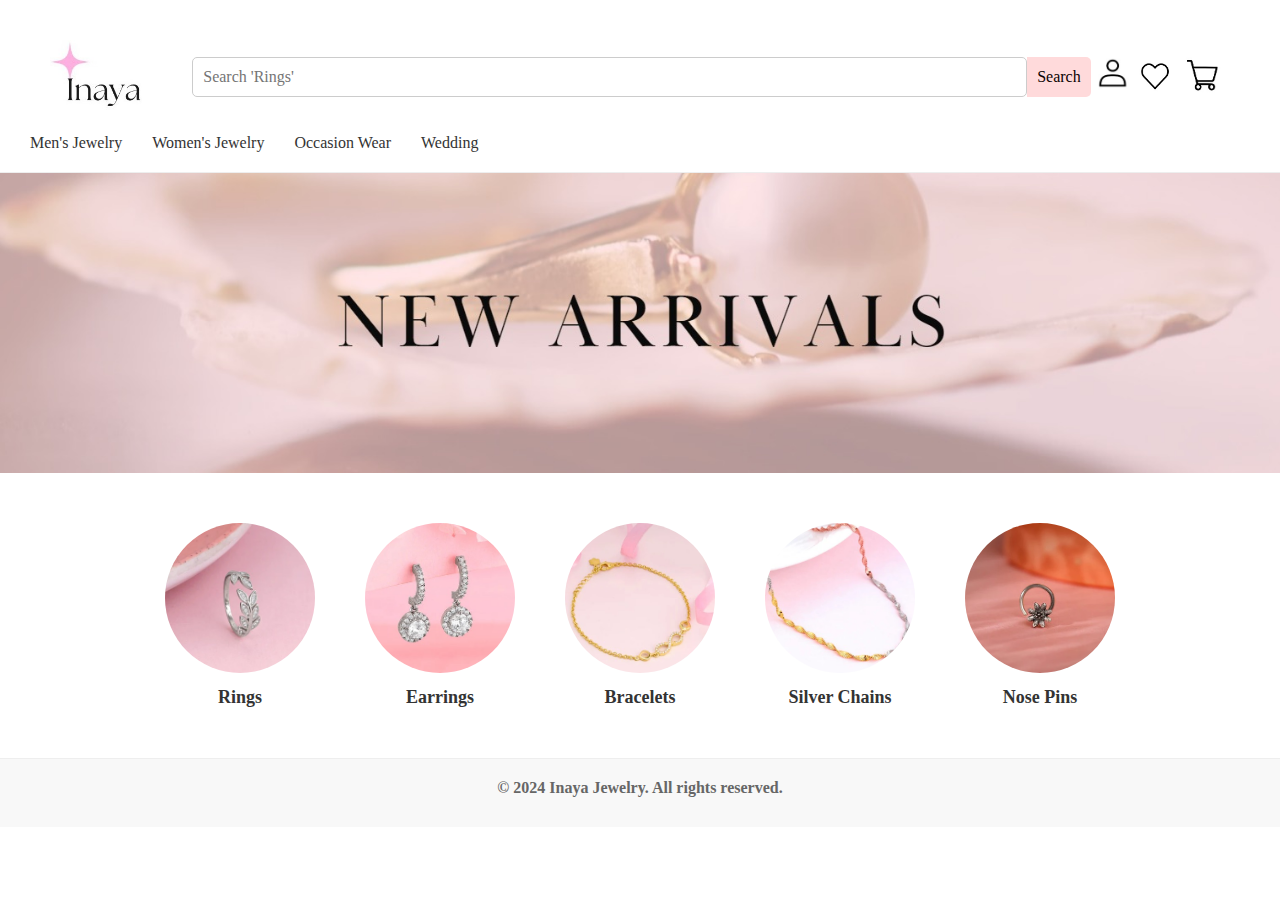
==== index.html @ e242e879 "Update index.html" ====
<!DOCTYPE html>
<html lang="en">
<head>
  <meta charset="UTF-8">
  <meta name="viewport" content="width=device-width, initial-scale=1.0">
  <title>Inaya - Online Jewelry Store</title>
  <link rel="stylesheet" href="styles.css">
</head>
<body>
  <header>
    <div class="navbar">
        <div class="logo">
            <img src="logo.jpg" alt="Inaya Logo">
        </div>
      <div class="search-bar">
        <input type="text" placeholder="Search 'Rings'" id="search">
        <button type="button">Search</button>
      </div>
      <div class="user-options">
        <a id="login-link" href="login.html"><img src="account.jpg" alt="Login"></a>
        <a id="wishlist-link" href="wishlist.html"><img src="wishlist.jpg" alt="Wishlist"></a>
        <a href="#"><img src="cart.jpg" alt="Cart"></a>
      </div>
    </div>
      <nav>
        <ul>
          <li><a href="#">  </a></li>
          <li><a href="#">Men's Jewelry</a></li>
          <li><a href="#">Women's Jewelry</a></li>
          <li><a href="#">Occasion Wear</a></li>
          <li><a href="#">Wedding</a></li>
        </ul>
      </nav>
  </header>

  <section class="banner">
    <div class="banner-content">
    </div>
  </section>
  
    <div class="product-categories">
      <div class="category">
        <a id="rings-link" href="rings.html">
        <img src="ring.jpg" alt="Rings">
      </a>
        <p>Rings</p>
      </div>
      <div class="category">
        <a id="earrings-link" href="earrings.html">
        <img src="earrings.jpg" alt="Earrings">
      </a>
        <p>Earrings</p>
      </div>
      <div class="category">
        <a id="bracelets-link" href="bracelets.html">
        <img src="bracelet.jpg" alt="Bracelets">
      </a>
        <p>Bracelets</p>
      </div>
      <div class="category">
        <img src="necklace.jpg" alt="Silver Chains">
        <p>Silver Chains</p>
      </div>
      <div class="category">
        <img src="nosepin.jpg" alt="Nose Pins">
        <p>Nose Pins</p>
      </div>
    </div>
  </section>

  <footer>
    <p>&copy; 2024 Inaya Jewelry. All rights reserved.</p>
  </footer>

  <script src="scripts.js"></script>
</body>
</html>
---- styles.css ----
* {
    margin: 0;
    padding: 0;
    box-sizing: border-box;
  }
  
  body {
    font-family: 'Baskerville Display PT', serif;
  }
  
  header {
    background-color: #ffffff;
    border-bottom: 1px solid #eee;
    padding: 20px 0;
  }
  
  .navbar {
    display: flex;
    justify-content: space-between;
    align-items: center;
    padding: 20px 50px;
  }

  /* Second Navbar: Menu Links */
.navbar-menu {
    background-color: #ffffff;
    border-top: 1px solid #eee;
    padding: 10px 0;
    text-align: center;
  }
  
  .navbar-menu nav ul {
    list-style: none;
    display: flex;
    justify-content: center;
    gap: 40px;
    font-weight: bold;
  }
  
  .navbar-menu nav ul li a {
    text-decoration: none;
    color: #1c1b1b;
    font-weight: bolder;
    font-family: 'Baskerville Display PT', serif;
    font-size: 20px;
  }
  
  .navbar-menu nav ul li a:hover {
    color: #ffdadb;
  }

  .logo img {
    height: 70px;
  }
  
  .search-bar {
    flex-grow: 1;
    margin-left: 50px;
    display: flex;
    
  }

  .user-options img {
    height: 40px; /* Ensure the images for Account, Wishlist, and Cart are visible */
  }

  .search-bar input {
    padding: 10px;
    border: 1px solid #ffdadb;
    border-radius: 5px 0 0 5px;
    width: 500px;
    font-size: medium;
    font-family: 'Baskerville Display PT', serif;
  }
  
  .search-bar button {
    padding: 10px;
    background-color: #ffdadb;
    border: none;
    color: #0b0202;
    border-radius: 0 5px 5px 0;
    cursor: pointer;
    font-size: medium;
    font-family: 'Baskerville Display PT', serif;
  }
  
  nav ul {
    list-style: none;
    display: flex;
    gap: 30px;
  }
  
  nav ul li a {
    text-decoration: none;
    color: #333;
  }
  
  .banner-ring {
    background-image: url('ringban.jpg');
    background-size: cover;
    background-position: center;
    height: 140px;
    display: flex;
    justify-content: center;
    align-items: center;
  }

  .banner-earring {
    background-image: url('earringsban.jpg');
    background-size: cover;
    background-position: center;
    height: 140px;
    display: flex;
    justify-content: center;
    align-items: center;
  }

    .banner-bracelet {
    background-image: url('braceletsban.jpg');
    background-size: cover;
    background-position: center;
    height: 140px;
    display: flex;
    justify-content: center;
    align-items: center;
  }
  
  .banner-wishlist {
    background-image: url('wishban.jpg');
    background-size: cover;
    background-position: center;
    height: 140px;
    display: flex;
    justify-content: center;
    align-items: center;
  }
  
  
  .banner-login {
    background-image: url('loginban.jpg');
    background-size: cover;
    background-position: center;
    height: 140px;
    display: flex;
    justify-content: center;
    align-items: center;
  }
  

  /* Banner Section */
  .banner {
    background-image: url('banner.jpg');
    background-size: cover;
    background-position: center;
    height: 300px;
    display: flex;
    justify-content: center;
    align-items: center;
  }
  
  .banner-content h1 {
    color: #fff;
    font-size: 48px;
    font-weight: bold;
  }
  
  /* Product Categories Section */
  .new-arrivals {
    text-align: center;
    margin: 30px 0;
  }
  
  .product-categories {
    display: flex;
    justify-content: center;
    gap: 50px;
    margin-top: 50px;
  }
  
  .category {
    text-align: center;
  }
  
  .category img {
    width: 150px;
    height: 150px;
    border-radius: 50%;
  }
  
  .category p {
    margin-top: 10px;
    font-size: 18px;
    font-weight: bold;
    color: #333;
  }

  /* Product Section */
.products {
    margin: 40px auto;
    padding: 0 50px;
  }
  
  .product-grid {
    display: grid;
    grid-template-columns: repeat(4, 1fr);
    gap: 30px;
  }
  
  .product {
    text-align: center;
    background-color: #f9f9f9;
    padding: 20px;
    border-radius: 8px;
    box-shadow: 0px 4px 6px rgba(0, 0, 0, 0.1);
  }
  
  .product img {
    max-width: 100%;
    border-radius: 8px;
  }
  
  .product-details {
    margin-top: 15px;
    display: flex;
    justify-content: space-between;
    align-items: center;
  }
  
  .product-price {
    font-size: 18px;
    font-weight: bold;
    color: #333;
  }
  
  .wishlist-icon img {
    height: 24px;
    cursor: pointer;
  }

  .container {
    max-width: 800px;
    margin: 0 auto;
    padding: 40px;
    text-align: center;
  }
  
  h1 {
    font-size: 2.5em;
    margin-bottom: 10px;
  }
  
  p {
    margin-bottom: 20px;
  }
  
  .form-group {
    margin-bottom: 20px;
  }
  
  .form-group label {
    display: block;
    margin-bottom: 5px;
  }
  
  input[type="text"],
  input[type="email"],
  input[type="password"],
  input[type="date"] {
    width: 100%;
    padding: 10px;
    border: 1px solid #ccc;
    border-radius: 5px;
  }
  
  button.btn {
    padding: 10px 20px;
    background-color: #ffdadb;
    border: 10px;
    border-color: #333;
    color: rgb(8, 2, 2);
    cursor: pointer;
    border-radius: 5px;
  }
  
  button.btn:hover {
    background-color: #ffdadb;
  }
  
  footer {
    background-color: #f8f8f8;
    text-align: center;
    padding: 20px;
    margin-top: 30px;
    border-top: 1px solid #eee;
  }
  
  footer p {
    color: #666;
    font-size: 16px;
    font-weight: bold;
    margin-bottom: 10px;
  }

  .social-icons {
    display: flex;
    justify-content: center;
}

.social-media-image {
    width: 200px; /* Adjust the width according to your preference */
}
  

/* Wishlist Product Section */
.wishlist-product {
    display: flex;
    flex-direction: column;
    align-items: center;
    padding: 40px;
  }
  
  .wishlist-container {
    display: flex;
    gap: 50px;
    margin-bottom: 20px;
  }
  
  .wishlist-image img {
    width: 300px;
    height: auto;
  }
  
  .wishlist-details h2 {
    font-size: 2em;
    color: #333;
    font-family: 'Baskerville Display PT', serif;

  }
  
  .wishlist-details h3 {
    margin-top: 10px;
    font-size: 1.5em;
    color: #181717;
    font-family: 'Baskerville Display PT', serif;

  }
  
  .wishlist-features {
    list-style: none;
    padding: 0;
    margin: 20px 0;
  }
  
  .wishlist-features li {
    margin: 10px 0;
    font-size: 1.5em;
    color: #000000;
    align-items: center; /* Align icon and text */

}
  
  .wishlist-features i {
    margin-right: 10px;
    color: #ffdadb;
    border: 2px solid #ffdadb; /* Add border around the icon */
    padding: 5px; /* Space inside the border */
    border-radius: 60%; /* Make the border circular */
  }
  
  .wishlist-buttons {
    display: flex;
    gap: 20px;
    
  }
  
  .wishlist-buttons .btn-buy,
  .wishlist-buttons .btn-cart {
    padding: 10px 20px;
    border: 10px;
    border-color: #0b0202;
    cursor: pointer;
    font-size: 1em;
    color: rgb(0, 0, 0);
    background-color: #ffdadb;
    border-radius: 5px;
    font-family: 'Baskerville Display PT', serif;
    font-size: 20px;

  }
  
  .wishlist-buttons .btn-cart {
    background-color: #ffdadb;
    font-family: 'Baskerville Display PT', serif;
  }
  
  .wishlist-thumbnails {
    display: flex;
    gap: 10px;
  }
  
  .wishlist-thumbnails img {
    width: 60px;
    height: auto;
    cursor: pointer;
  }


  /* Wishlist Product Section */
  .wishlist-product {
    display: flex;
    justify-content: center;
    padding: 40px;
  }
  
  .wishlist-container {
    display: flex;
    gap: 50px;
  }
  
  
  .thumbnail {
    border: 1px solid #ddd;
    padding: 5px;
    border-radius: 5px;
    cursor: pointer;
  }
  
  .thumbnail.active {
    border: 2px solid #ffdadb; /* Highlight active thumbnail */
  }
  
  .thumbnail img {
    width: 60px;
    height: auto;
    border-radius: 5px;
  }
  
  .thumbnail:hover {
    border: 2px solid #ffdadb;
  }
  
/* Checkout Section */
.checkout {
  display: flex;
  justify-content: center;
  padding: 40px;
}

.checkout-container {
  display: flex;
  gap: 50px;
  width: 80%;
}

.checkout-left,
.checkout-right {
  width: 50%;
}
  .btn-pay {
    width: 100%;
    padding: 15px;
    background-color: #ffdadb;
    border: none;
    cursor: pointer;
    font-size: 1.2em;
    border-radius: 50px;
    margin-top: 20px;
  }
  
  .btn-pay:hover {
    background-color: #ffb0b2;
  }

  .order-summary .product-image {
    width: 60px;
    height: auto;
    margin-bottom: 20px;
  }
  
  .order-summary p {
    font-size: 1em;
    margin: 10px 0;
  }
  
  .tax-info {
    font-size: 0.9em;
    color: gray;
  }

  .payment-options img {
    width: 50px;
    margin-right: 10px;
  }
  
  .payment-options span {
    font-size: 1.2em;
    margin-left: 10px;
  }
  
  /* Order Summary */
  .order-summary {
    border-left: 1px dotted #ddd;
    padding-left: 20px;
  }


.input-field {
    width: 100%;
    padding: 12px;
    margin-bottom: 10px;
    border: 1px solid #ddd;
    border-radius: 5px;
    background-color: #ffdadb; /* Matching the input background color */
  }
  
  .name-fields,
  .city-fields {
    display: flex;
    gap: 20px;
  }
  
  .input-wrapper {
    width: 100%;
  }
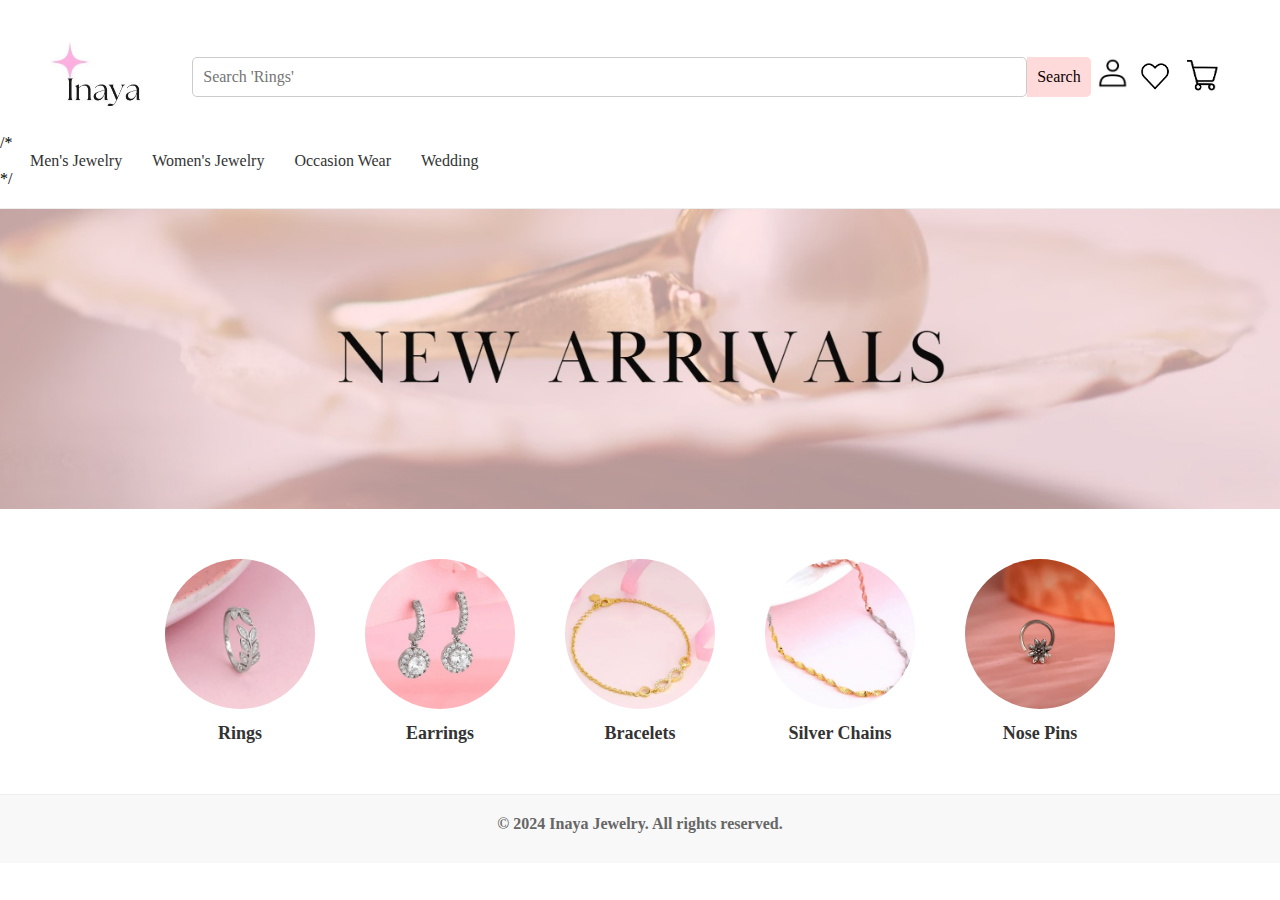
==== commit c232e74e: "Update index.html" ====
--- a/index.html
+++ b/index.html
@@ -10,7 +10,7 @@
   <header>
     <div class="navbar">
         <div class="logo">
-            <img src="logo.jpg" alt="Inaya Logo">
+            <a id="logo-link" href="index.html"><img src="logo.jpg" alt="Inaya Logo"></a>
         </div>
       <div class="search-bar">
         <input type="text" placeholder="Search 'Rings'" id="search">
@@ -19,10 +19,10 @@
       <div class="user-options">
         <a id="login-link" href="login.html"><img src="account.jpg" alt="Login"></a>
         <a id="wishlist-link" href="wishlist.html"><img src="wishlist.jpg" alt="Wishlist"></a>
-        <a href="#"><img src="cart.jpg" alt="Cart"></a>
+        <a id="cart-link" href="checkout.html"><img src="cart.jpg" alt="Cart"></a>
       </div>
     </div>
-      <nav>
+      /*<nav>
         <ul>
           <li><a href="#">  </a></li>
           <li><a href="#">Men's Jewelry</a></li>
@@ -30,7 +30,7 @@
           <li><a href="#">Occasion Wear</a></li>
           <li><a href="#">Wedding</a></li>
         </ul>
-      </nav>
+      </nav>*/
   </header>
 
   <section class="banner">
--- a/styles.css
+++ b/styles.css
@@ -107,16 +107,6 @@
 
   .banner-earring {
     background-image: url('earringsban.jpg');
-    background-size: cover;
-    background-position: center;
-    height: 140px;
-    display: flex;
-    justify-content: center;
-    align-items: center;
-  }
-
-    .banner-bracelet {
-    background-image: url('braceletsban.jpg');
     background-size: cover;
     background-position: center;
     height: 140px;
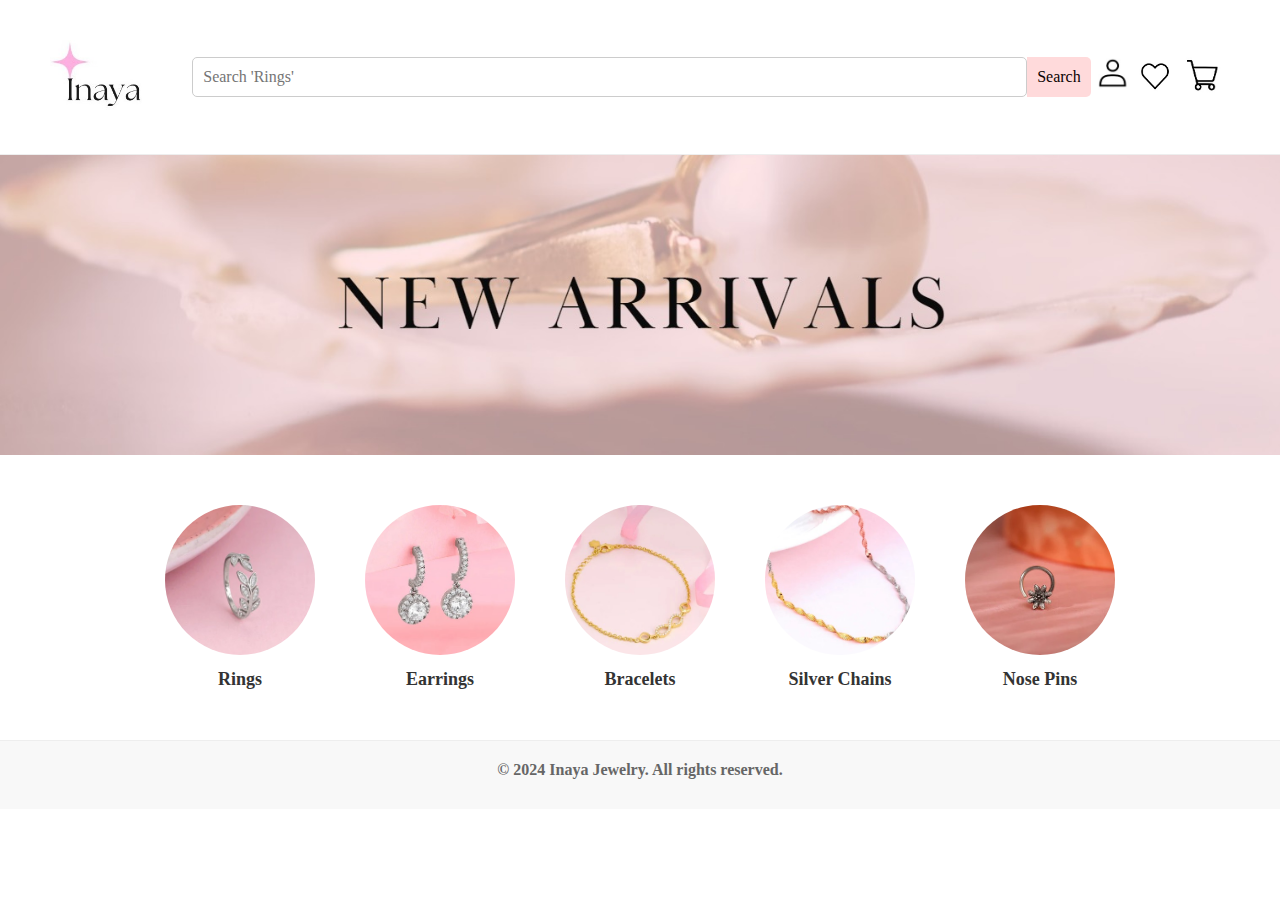
==== commit 65e80b1d: "Update index.html" ====
--- a/index.html
+++ b/index.html
@@ -22,7 +22,8 @@
         <a id="cart-link" href="checkout.html"><img src="cart.jpg" alt="Cart"></a>
       </div>
     </div>
-      /*<nav>
+    <!-- 
+    <nav>
         <ul>
           <li><a href="#">  </a></li>
           <li><a href="#">Men's Jewelry</a></li>
@@ -30,7 +31,8 @@
           <li><a href="#">Occasion Wear</a></li>
           <li><a href="#">Wedding</a></li>
         </ul>
-      </nav>*/
+      </nav>
+    -->
   </header>
 
   <section class="banner">
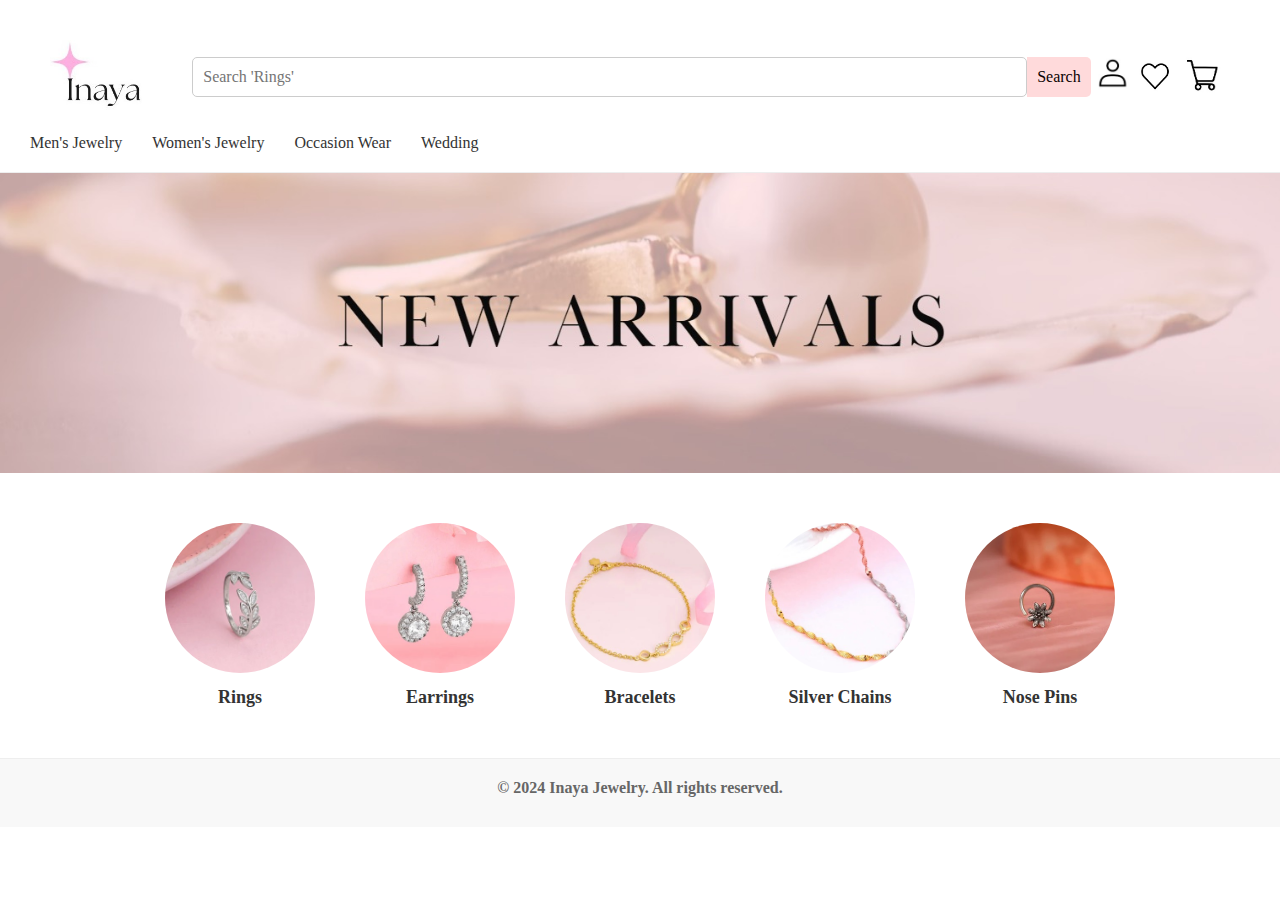
==== commit c74d0a78: "Update index.html" ====
--- a/index.html
+++ b/index.html
@@ -22,7 +22,6 @@
         <a id="cart-link" href="checkout.html"><img src="cart.jpg" alt="Cart"></a>
       </div>
     </div>
-    <!-- 
     <nav>
         <ul>
           <li><a href="#">  </a></li>
@@ -31,8 +30,7 @@
           <li><a href="#">Occasion Wear</a></li>
           <li><a href="#">Wedding</a></li>
         </ul>
-      </nav>
-    -->
+    </nav>
   </header>
 
   <section class="banner">
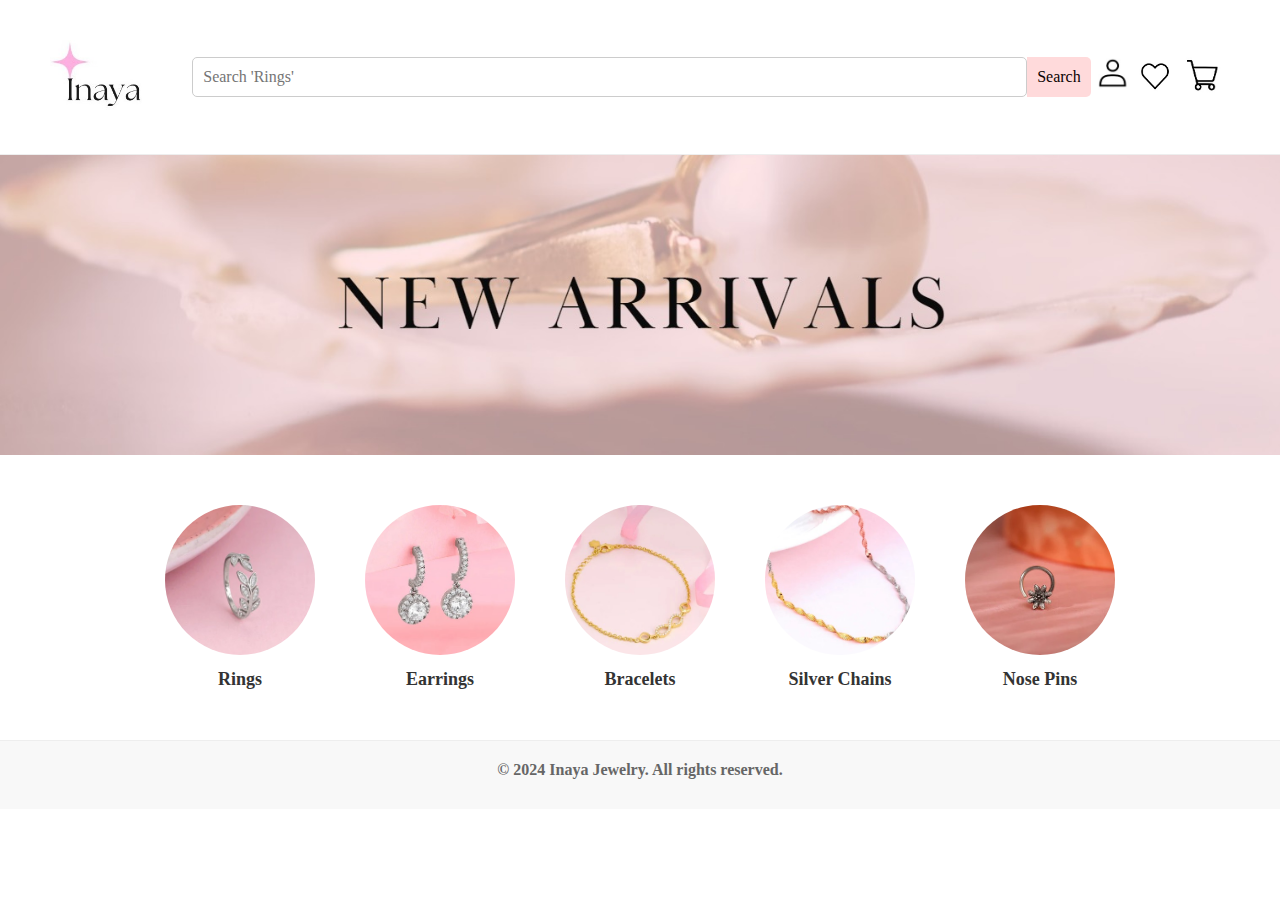
==== commit fc71640a: "Update index.html" ====
--- a/index.html
+++ b/index.html
@@ -22,6 +22,7 @@
         <a id="cart-link" href="checkout.html"><img src="cart.jpg" alt="Cart"></a>
       </div>
     </div>
+    <!--
     <nav>
         <ul>
           <li><a href="#">  </a></li>
@@ -31,6 +32,7 @@
           <li><a href="#">Wedding</a></li>
         </ul>
     </nav>
+    -->
   </header>
 
   <section class="banner">
